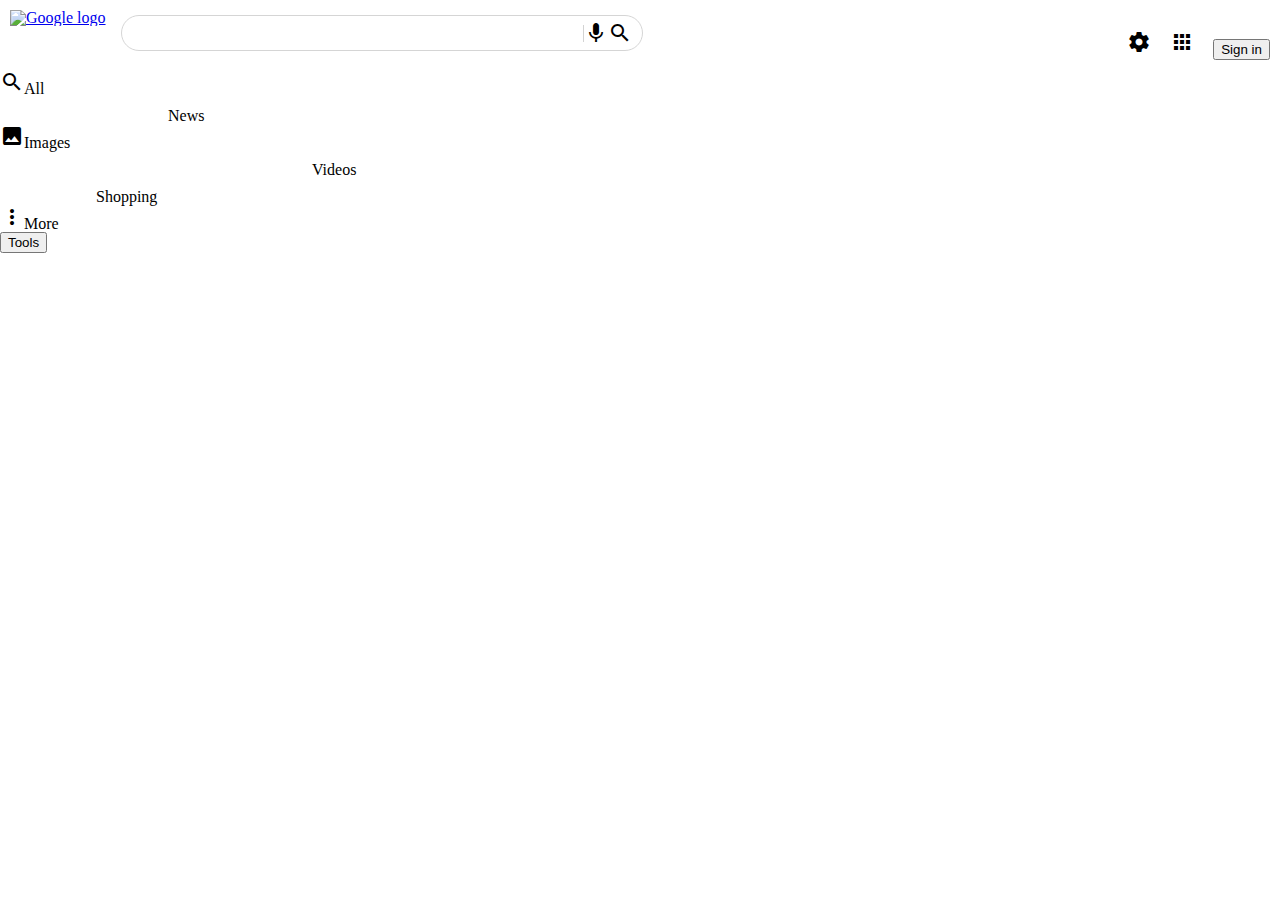
==== results.html @ 5bff514f "Started working on the results page" ====
<!DOCTYPE html>

<head>
    <title>Results</title>
    <link rel="stylesheet" href="styles/reset.css">
    <link rel="stylesheet" href="styles/results.css">
    <link href="https://fonts.googleapis.com/icon?family=Material+Icons"
      rel="stylesheet">
    
</head>
<body>
    <div class='container'>
        <div class='header'>
            <div class='header-top'>
                <div class='header-left'>
                <div class='logo'>
                    <a href="index.html">
                        <img id='logo-search' src="https://www.google.com/images/branding/googlelogo/1x/googlelogo_color_272x92dp.png"
                        alt="Google logo" />
                    </a>
                </div>
                <div class="search">
                    <input type="text" >
                    <span class="material-icons mic-icon">mic</span>
                    <span class="material-icons search-icon">search</span>
                </div>
            </div>
            <div class='header-right'>
                <div class='header-tools'>
                    <span class="material-icons header-tool">settings</span>
                    <span class="material-icons header-tool">apps</span>
                    <button id="sign-in-btn header-tool" class="sign-in-btn">Sign in</button>
                </div>
            </div>
            </div>
            <div class='header-bottom'>
                <div class='search-tools'>
                    <ul id='search-type'>
                      <li class='search-type-item'><span class='material-icons'>search</span>All</li>
                      <li class='search-type-item'><span class='material-icons'>article</span>News</li>
                      <li class='search-type-item'><span class='material-icons'>image</span>Images</li>
                      <li class='search-type-item'><span class='material-icons'>smart_display</span>Videos</li>
                      <li class='search-type-item'><span class='material-icons'>sell</span>Shopping</li>
                      <li class='search-type-item'><span class='material-icons'>more_vert</span>More</li>
                    </ul>
                    <button id='tools-btn'>Tools</button>
                </div>
            </div>
        </div>
    </div>
</body>
---- styles/results.css ----
.header-top {
    padding: 10px;
    display: flex;
    justify-content: space-between;
}

.header-left{
    display: flex;
}
.header-tool{
    margin: 20px 15px 0 0;
}

img#logo-search {
    height: 50px;
}

.search {
    width: 500px;
    height: 34px;
    border-radius: 20px;
    border: 1px solid #d3d3d3f2;
    display: flex;
    align-items: center;
    padding: 0 10px;
    margin: 5px 15px;
}
input {
    border: none;
    width: 480px;
    border-right: 1px solid rgb(211 211 211);
}
input:focus-visible {
    outline: none;
}
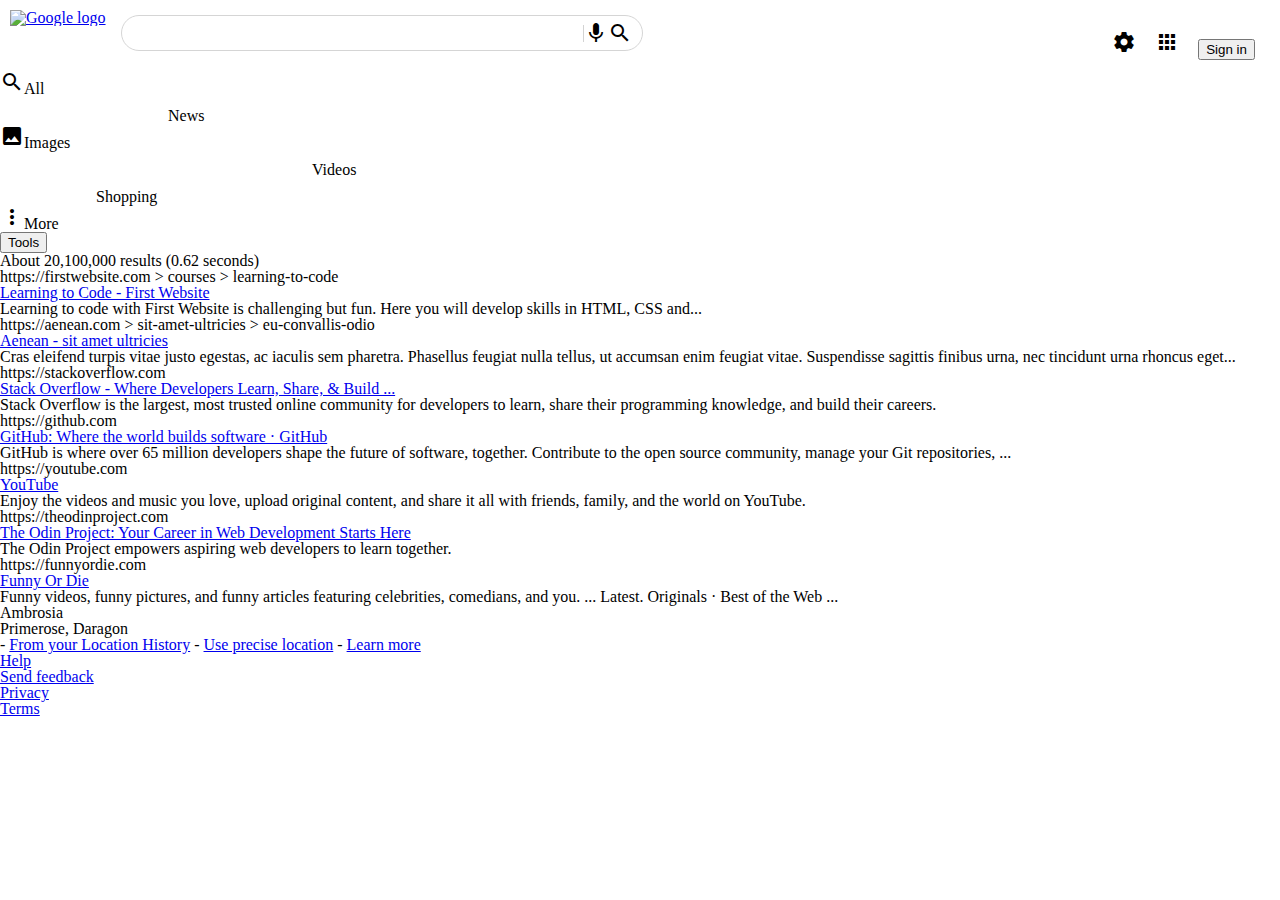
==== commit 13b6b811: "Mostly complete, want to add the 'Gooooooogle' feature for extra result pages" ====
--- a/results.html
+++ b/results.html
@@ -29,23 +29,84 @@
                 <div class='header-tools'>
                     <span class="material-icons header-tool">settings</span>
                     <span class="material-icons header-tool">apps</span>
-                    <button id="sign-in-btn header-tool" class="sign-in-btn">Sign in</button>
+                    <button class="sign-in-btn header-tool" id="sign-in-btn">Sign in</button>
                 </div>
             </div>
             </div>
             <div class='header-bottom'>
                 <div class='search-tools'>
                     <ul id='search-type'>
-                      <li class='search-type-item'><span class='material-icons'>search</span>All</li>
-                      <li class='search-type-item'><span class='material-icons'>article</span>News</li>
-                      <li class='search-type-item'><span class='material-icons'>image</span>Images</li>
-                      <li class='search-type-item'><span class='material-icons'>smart_display</span>Videos</li>
-                      <li class='search-type-item'><span class='material-icons'>sell</span>Shopping</li>
-                      <li class='search-type-item'><span class='material-icons'>more_vert</span>More</li>
+                      <li class='search-type-item' id="all"><span class='material-icons'>search</span>All</li>
+                      <li class='search-type-item' id="news"><span class='material-icons'>article</span>News</li>
+                      <li class='search-type-item' id="images"><span class='material-icons'>image</span>Images</li>
+                      <li class='search-type-item' id="videos"><span class='material-icons'>smart_display</span>Videos</li>
+                      <li class='search-type-item' id="shopping"><span class='material-icons'>sell</span>Shopping</li>
+                      <li class='search-type-item' id="more"><span class='material-icons'>more_vert</span>More</li>
                     </ul>
                     <button id='tools-btn'>Tools</button>
                 </div>
             </div>
         </div>
+        <div class="results-container">
+            <div class="results-header">
+                <p id="results-number">About 20,100,000 results (0.62 seconds)</p>
+            </div>
+            <div class="results-list-container">
+                <ul class="results-list">
+                    <li class='results-item'>
+                        <p class='result-url'>https://firstwebsite.com <span class='url-ext'>> courses > learning-to-code</span></p>
+                        <h2 class='result-title'><a href=#>Learning to Code - First Website</a></h2>
+                        <p class='result-preview'>Learning to code with First Website is challenging but fun. Here you will develop skills in HTML, CSS and...</p>
+                    </li>
+                    <li class='results-item'>
+                        <p class='result-url'>https://aenean.com <span class='url-ext'>> sit-amet-ultricies > eu-convallis-odio</span></p>
+                        <h2 class='result-title'><a href=#>Aenean - sit amet ultricies</a></h2>
+                        <p class='result-preview'>Cras eleifend turpis vitae justo egestas, ac iaculis sem pharetra. Phasellus feugiat nulla tellus, ut accumsan enim feugiat vitae. Suspendisse sagittis finibus urna, nec tincidunt urna rhoncus eget...</p>
+                    </li>
+                    <li class='results-item'>
+                        <p class='result-url'>https://stackoverflow.com <span class='url-ext'></span></p>
+                        <h2 class='result-title'><a href=#>Stack Overflow - Where Developers Learn, Share, & Build ...</a></h2>
+                        <p class='result-preview'>Stack Overflow is the largest, most trusted online community for developers to learn, share​ ​their programming ​knowledge, and build their careers.</p>
+                    </li>
+                    <li class='results-item'>
+                        <p class='result-url'>https://github.com <span class='url-ext'></span></p>
+                        <h2 class='result-title'><a href=#>GitHub: Where the world builds software · GitHub</a></h2>
+                        <p class='result-preview'>GitHub is where over 65 million developers shape the future of software, together. Contribute to the open source community, manage your Git repositories, ...</p>
+                    </li>
+                    <li class='results-item'>
+                        <p class='result-url'>https://youtube.com <span class='url-ext'></span></p>
+                        <h2 class='result-title'><a href=#>YouTube</a></h2>
+                        <p class='result-preview'>Enjoy the videos and music you love, upload original content, and share it all with friends, family, and the world on YouTube.</p>
+                    </li>
+                    <li class='results-item'>
+                        <p class='result-url'>https://theodinproject.com <span class='url-ext'></span></p>
+                        <h2 class='result-title'><a href=#>The Odin Project: Your Career in Web Development Starts Here</a></h2>
+                        <p class='result-preview'>The Odin Project empowers aspiring web developers to learn together.</p>
+                    </li>
+                    <li class='results-item'>
+                        <p class='result-url'>https://funnyordie.com <span class='url-ext'></span></p>
+                        <h2 class='result-title'><a href=#>Funny Or Die</a></h2>
+                        <p class='result-preview'>Funny videos, funny pictures, and funny articles featuring celebrities, comedians, and you. ... Latest. Originals · Best of the Web ...</p>
+                    </li>
+                </ul>
+            </div>
+        </div>
+        <div class="footer-container">
+            <div class='footer-top'>
+                <div id='location'>
+                    <p id='country'>Ambrosia</p>
+                    <p id='local'>Primerose, Daragon</p>
+                    <p id='location-source'> - <a href=#>From your Location History</a> - <a href=#>Use precise location</a> - <a href=#>Learn more</a></p>
+                </div>
+            </div>
+            <div class='footer-bottom'>
+                <ul id='footer-tools'>
+                    <li class='footer-tool'><a href=#>Help</a></li>
+                    <li class='footer-tool'><a href=#>Send feedback</a></li>
+                    <li class='footer-tool'><a href=#>Privacy</a></li>
+                    <li class='footer-tool'><a href=#>Terms</a></li>
+                </ul>
+            </div>
+        </div>        
     </div>
 </body>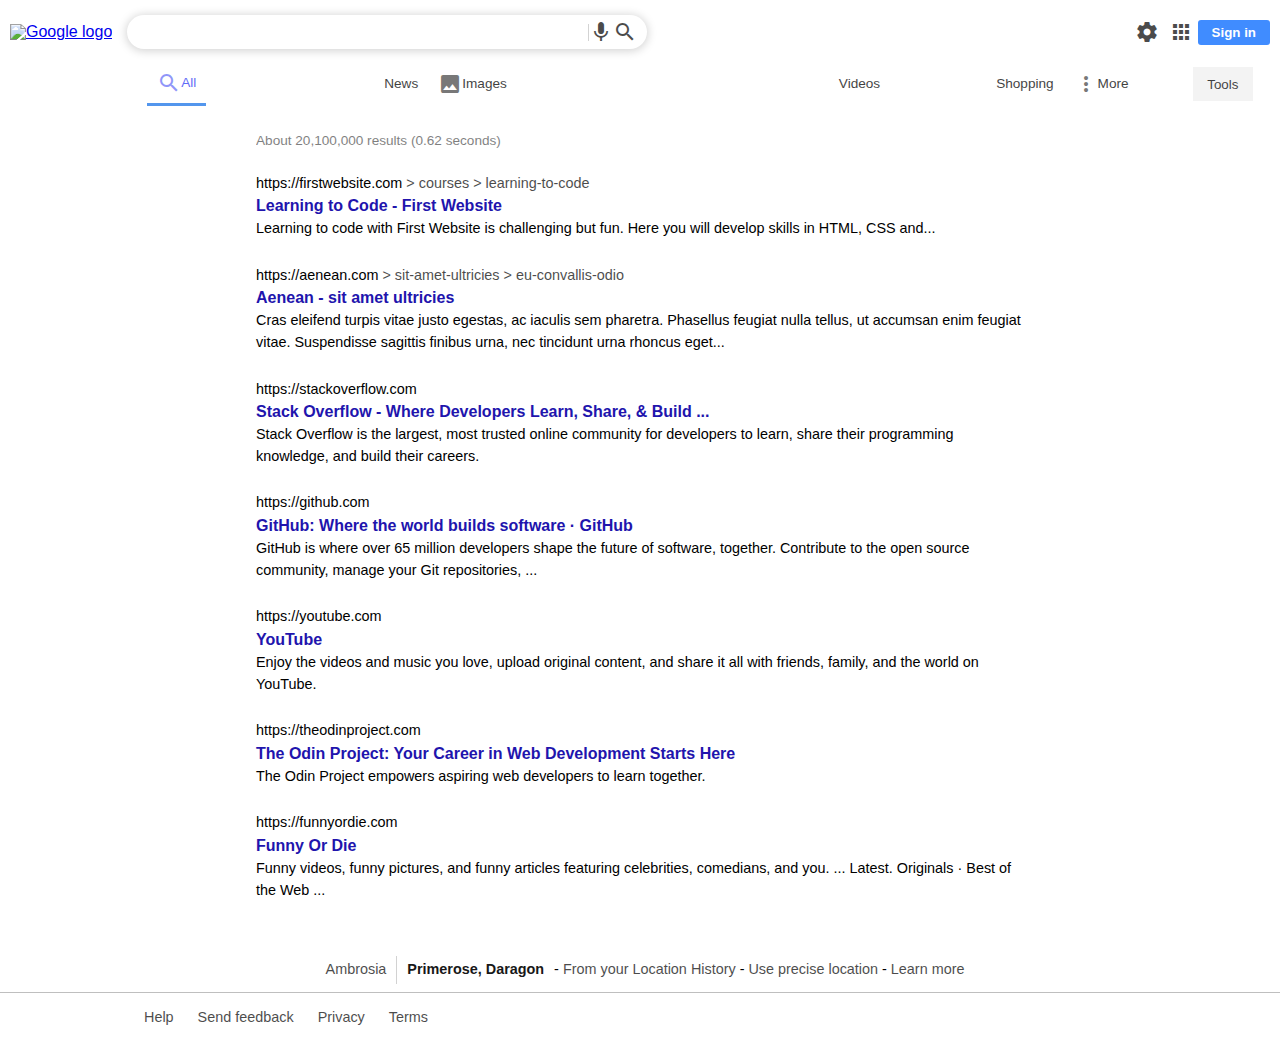
==== commit 77e5a697: "Converted search field to form, submitting results will load the results page with your query" ====
--- a/results.html
+++ b/results.html
@@ -19,11 +19,13 @@
                         alt="Google logo" />
                     </a>
                 </div>
+                <form action="results.html">
                 <div class="search">
-                    <input type="text" >
+                    <input type="search" id="search" name="q" >
                     <span class="material-icons mic-icon">mic</span>
                     <span class="material-icons search-icon">search</span>
                 </div>
+                </form>
             </div>
             <div class='header-right'>
                 <div class='header-tools'>
--- a/styles/results.css
+++ b/styles/results.css
@@ -1,3 +1,7 @@
+body{
+    font-family: arial, sans-serif;
+}
+
 .header-top {
     padding: 10px;
     display: flex;
@@ -6,9 +10,27 @@
 
 .header-left{
     display: flex;
+    align-items: center;
+}
+.header-right{
+    display: flex;
+    align-items: center;
+}
+.header-tools{
+    display: flex;
+    align-items: center;
 }
 .header-tool{
-    margin: 20px 15px 0 0;
+    padding: 5px;
+}
+
+button#sign-in-btn {
+    background-color: #0066ffbf;
+    color: white;
+    padding: 5px 14px;
+    border: none;
+    border-radius: 3px;
+    font-weight: bold;
 }
 
 img#logo-search {
@@ -19,17 +41,163 @@
     width: 500px;
     height: 34px;
     border-radius: 20px;
-    border: 1px solid #d3d3d3f2;
+    box-shadow: 0 1px 10px 1px rgb(211,211,211);
     display: flex;
     align-items: center;
     padding: 0 10px;
     margin: 5px 15px;
 }
+.search:hover {
+    box-shadow: 0 2px 3px 1px rgb(211,211,211);
+}
+
 input {
     border: none;
-    width: 480px;
+    width: 460px;
     border-right: 1px solid rgb(211 211 211);
 }
 input:focus-visible {
     outline: none;
+}
+
+.search-tools{
+    display: flex;
+    justify-content: space-around;
+    align-items: center;
+    height: 40px;
+}
+
+#search-type{
+    display: flex;
+    align-items: center;
+    margin-left: 120px;
+}
+
+.search-type-item {
+    display: flex;
+    align-items: center;
+    padding: 8px 10px;
+    font-size: 0.85rem;
+}
+.search-type-item, #tools-btn:hover{
+    cursor: pointer;
+}
+
+#tools-btn {
+    border: 1px solid transparent;
+    height: 85%;
+    width: 60px;
+}
+
+#tools-btn:hover {
+    border: 1px solid #bebebef2;
+    border-radius: 3px;
+}
+
+.search-tools {
+    opacity: 75%;
+    font-weight: lighter;
+}
+
+.material-icons {
+    opacity: 70%
+}
+.material-icons:hover{
+    cursor: pointer;
+}
+
+li#all {
+    color:rgb(45, 58, 245);
+    border-bottom: 3px solid rgb(26,115,232);
+}
+
+.results-container {
+    margin: 20px auto;
+    padding: 10px;
+    width: 60%;
+    height: fit-content;
+}
+
+.results-header {
+    font-size: 0.85rem;
+    font-family: arial, sans-serif;
+    opacity: 50%;
+}
+ul.results-list {
+    margin-top: 20px;
+}
+li.results-item {
+    line-height: 1.5;
+    margin: 25px 0;
+}
+
+p.result-url {
+    font-size: 0.9rem;
+}
+h2.result-title a{
+    text-decoration:none;
+    font-weight: 600;
+    color: rgb(33,20,173);
+}
+h2.result-title a:hover{
+    text-decoration: underline;
+}
+
+span.url-ext {
+    opacity: 70%;
+}
+
+p.result-preview {
+    font-size: 0.9rem;
+}
+
+.footer-top {
+    padding-bottom: 8px;
+    border-bottom: solid 1px #94949499;
+}
+div#location {
+    display: flex;
+    justify-content: center;
+    align-items: center;
+    font-size: 0.9rem;
+    line-height: 1.5;
+}
+p#country {
+    opacity: 70%;
+    padding: 3px 10px;
+    border-right: 1px solid #94949499;
+}
+p#local {
+    padding: 3px 10px;
+    opacity: 90%;
+    font-weight: bold;
+}
+p#location-source a {
+    text-decoration: none;
+    color: black;
+    opacity: 70%;
+}
+p#location-source a:hover {
+    opacity: 1;
+}
+
+.footer-bottom {
+    padding: 12px;
+}
+ul#footer-tools {
+    display: flex;
+    justify-content: flex-start;
+    margin-left: 120px;
+}
+li.footer-tool {
+    padding: 5px 12px;
+    font-size: 0.9rem;
+}
+li.footer-tool a {
+    text-decoration: none;
+    color: black;
+    opacity: 70%;
+}
+li.footer-tool a:hover {
+    opacity: 1;
 }